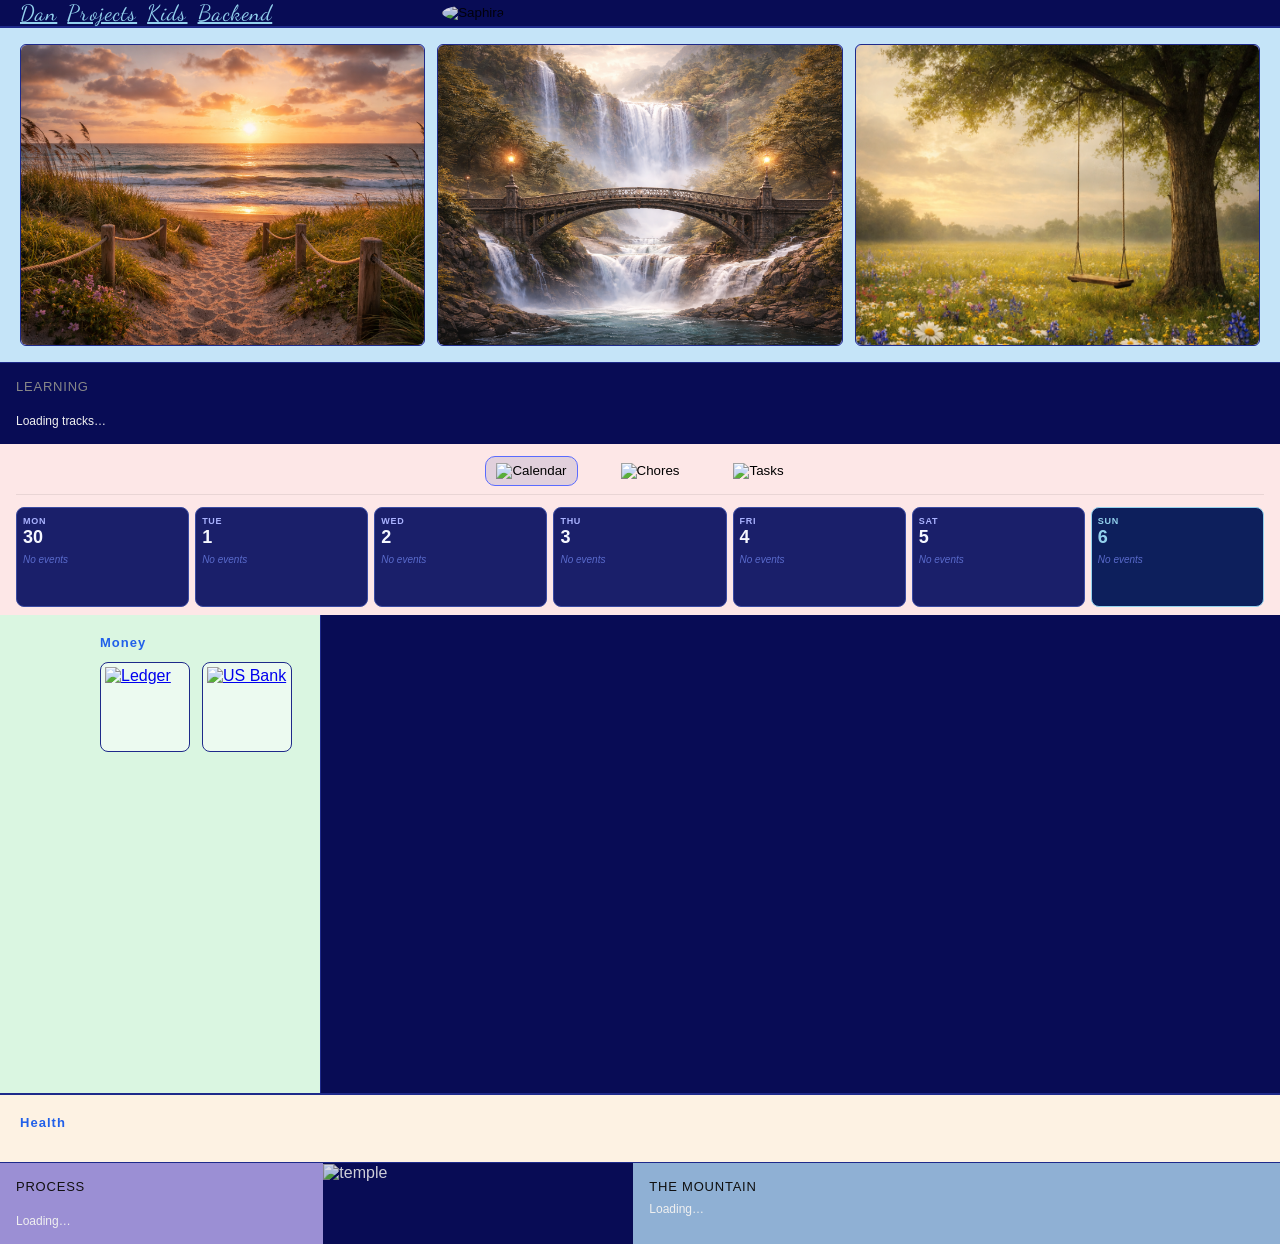
==== index.html @ 905cb547 "commit re" ====
<!DOCTYPE html>
<html lang="en">
<head>
  <link href="https://fonts.googleapis.com/css2?family=Dancing+Script:wght@700&display=swap" rel="stylesheet">
  <meta charset="UTF-8">
  <meta name="viewport" content="width=device-width, initial-scale=1.0">
  <title>Nexus</title>
  <link rel="stylesheet" href="style.css">
</head>
<body>
 
  <!-- ADMIN HEADER -->
<header id="admin-bar">
  <a href="http://localhost:3000" target="_blank">Dan</a>
  <a href="https://suzannaly.github.io/nexus/links" target="_blank">Projects</a>
  <a href="https://drive.google.com/drive/folders/1nSeGFxDPelAtx1T1EyrGwmwtBT3a14Fw" target="_blank">Kids</a>
  <a href="https://docs.google.com/spreadsheets/d/1mJUw-CekG5I74HuPuq3N_YMQ9FyP-ONqS91sDlywecQ/edit" target="_blank">Backend</a>
  <span id="flag-indicator"></span>
  <button id="sap-bar-btn" onclick="openSaphiraChat()">
    <img src="https://raw.githubusercontent.com/suzannaly/nexus/main/images/saphira.png" alt="Saphira">
  <span class="hover-text">Saphira</span>
  </button>
</header>

  <!-- Saphira BRIEFING PANEL -->
  <!-- She speaks first. Before anything else. -->
  <section id="Saphira-panel">
    <!-- renderBriefing() writes here via saphira.js -->
  </section>

   <!-- ANCHOR -->
  <section id="anchor">
    <button class="anchor-btn" data-phase="stop">
      <img src="images/beach.png" alt="STOP">
    </button>
    <button class="anchor-btn" data-phase="bridge">
      <img src="images/bridge.png" alt="BRIDGE">
    </button>
    <button class="anchor-btn" data-phase="start">
      <img src="images/swingcrop.PNG" alt="START">
    </button>
  </section>

  <!-- ANCHOR MODAL -->
  <div id="anchor-modal" class="hidden">
    <div id="anchor-modal-content">
      <button id="anchor-close">✕</button>
      <div id="anchor-body"></div>
    </div>
  </div>
  
<!-- LEARNING TRACKS -->
<section id="learning-section"></section>

 

  <!-- TODAY -->
<section id="today-section"></section>

  <!-- BOTTOM SPLIT -->
  <div id="bottom-split">

    <section id="money-section">
      <h2>Money</h2>
      <div style="display:flex;gap:12px;margin-bottom:12px;">
  <a href="https://docs.google.com/spreadsheets/d/1XFHp-0PM0pm3Ns4mQerjx9RJiYaUFzGFtxHRe_9cByA/edit?gid=1417920226#gid=1417920226" target="_blank" class="money-icon-btn" title="Ledger">
    <img src="https://raw.githubusercontent.com/suzannaly/nexus/main/images/ledger.png" alt="Ledger">
  </a>
  <a href="https://onlinebanking.usbank.com/auth/login/" target="_blank" class="money-icon-btn" title="US Bank">
    <img src="https://raw.githubusercontent.com/suzannaly/nexus/main/images/data.png" alt="US Bank">
  </a>
</div>
      <iframe
        src="https://calendar.google.com/calendar/embed?height=300&wkst=1&ctz=America%2FNew_York&showPrint=0&showTz=0&mode=AGENDA&src=Y2UxOWVkYzM4YTNiODAxMGViZTMxZjMwZmRlMjc4NTZlNGFhYTdjOTAzODE5NTY5Y2U4MzJjNDYwMzExMzAzY0Bncm91cC5jYWxlbmRhci5nb29nbGUuY29t&color=%23d81b60"
        style="border-width:0"
        width="200"
        height="300"
        frameborder="0"
        scrolling="no">
      </iframe>
    </section>

    <section id="sheets-section">
      <iframe
        src="https://docs.google.com/spreadsheets/d/1XFHp-0PM0pm3Ns4mQerjx9RJiYaUFzGFtxHRe_9cByA/edit?gid=1482812311#gid=1482812311&single=true&widget=true&headers=false"
        style="width:100%;height:450px;border:none;border-radius:4px;">
      </iframe>
    </section>

  </div>
  <!-- /bottom-split -->

  <!-- HEALTH -->
  <section id="health-section">
    <h2>Health</h2></section>
    <div class="flex-container">
  <section id="process-section"></section>
  <div id="temple-col">
    <img src="https://raw.githubusercontent.com/suzannaly/nexus/main/images/temple.png" alt="temple">
  </div>
  <section id="fitness-section"></section>
</div>
  
  <script src="app.js"></script>
  <script src="saphira.js"></script>
  <script>
    // Saphira calls Claude via GAS proxy — no API key in this file.
    StartSaphira();
  </script>
  <script src="today.js"></script>
<script>initToday();</script>
 <script src="learning.js"></script>
<script>initLearning();</script> 
<script src="process.js"></script>
<script>initProcess();</script>
<script src="fitness.js"></script>
<script>initFitness();</script>
</body>
</html>
---- style.css ----
html {
  --bg: #080C55;
  --surface: #c5e4f8;
  --surface2: #a9aef3;
  --border: #1e2a8a;
  --text: #f0f0f0;
  --muted: #2160e9;
  --primary: #93D1ED;
  --accent1: #AC59F1;
  --accent2: #29E3C0;
  --alert: #F96363;
  --warning: #F5CE41;
  --hyperlink: #0F0FF5;
  --taskheader: #bd92da;
} 

* { box-sizing: border-box; margin: 0; padding: 0; }

body {
  font-family: sans-serif;
  background: var(--bg);
  color: var(--text);
  min-height: 100vh;
}

/* ── ADMIN HEADER ─────────────────────────────────────────────────────── */
#admin-bar {
  display: flex;
  gap: 10px;
  padding-left: 20px;
  border-bottom: 1px solid var(--border);
  align-items: center;
}

#admin-bar a {
  color: var(--primary);
  font-family: 'Dancing Script', cursive;
  text-decoration: italic;
  font-size: 22px;
  letter-spacing: 0.05em;
}

#admin-bar a:hover { color: var(--accent1); }

/* ═══════════════════════════════════════════════════════════════════════
   Saphira PANEL
   ═══════════════════════════════════════════════════════════════════════ */


#Saphira-panel {
  position: relative;
  background: linear-gradient(180deg,
    rgba(8, 12, 85, 0.0) 0%,
    rgba(6, 9, 60, 0.55) 100%
  );
  border-bottom: 1px solid var(--border);
  overflow: hidden;
}

#Saphira-panel:empty { display: none; }

#Saphira-panel::before {
  content: '';
  position: absolute;
  top: 0; left: 0; right: 0;
  height: 1px;
  background: linear-gradient(90deg,
    transparent,
    rgba(147, 209, 237, 0.5) 30%,
    rgba(172, 89, 241, 0.4) 70%,
    transparent
  );
}
#sap-bar-btn {
  margin-left: 150px;
  background: none;
  border: none;
  padding: 0;
  cursor: pointer;
  display: flex;
  align-items: center;
}

#sap-bar-btn img {
  width: 65px;
  height: 65px;
  border-radius: 50%;
  object-fit: cover;
  object-position: 58% 20%;
  opacity: 0.85;
  transition: opacity 0.2s;
}



#sap-bar-btn {
  position: relative; /* Required to anchor the text */
  display: inline-block;
  overflow: 
}

.hover-text {
  position: absolute;
  top: 50%;
  left: 50%;
  transform: translate(-50%, -50%); /* Centers the text perfectly */
  opacity: 0;                       /* Hidden by default */
  transition: opacity 0.3s ease;    /* Smooth fade in */
  pointer-events: none;             /* Prevents text from blocking clicks */
  color: rgba(119, 15, 223, 0.842);
  font-weight: 2;
  font-family: 'Dancing Script', cursive;
  font-size: 36px;
  font-style: italic;
}

#sap-bar-btn:hover .hover-text {
  opacity: 1;                       /* Shows text on hover */
}

#sap-bar-btn:hover img {
  opacity: 0.5;                     /* Dims image so text is readable */
}

/* Two-column layout: content left, portrait right */
.sap-layout {
  display: grid;
  grid-template-columns: minmax(300px, 1fr) minmax(600px, 600px);
  align-items: stretch;
  min-height: 200px;
}

.sap-inner {
  padding: 20px 24px 24px;
  min-width: 0; /* prevents grid blowout */
}

.sap-portrait-wrap {
  position: relative;
  overflow: hidden;
  flex-shrink: 0;
  z-index: 1;
  height: 600px;        /* fixed — doesn't stretch with text */
  align-self: start;    /* don't stretch to match the grid row height */
}

.sap-portrait {
  width: 100%;
  height: 100%;
  object-fit: cover;
  object-position: 68% 20%;   /* nudge up slightly so face stays in frame */
  display: block;
  filter: saturate(1.05) contrast(1.02) brightness(0.9);
}

/* Fade edges so portrait blends into the panel */
.sap-portrait-fade {
  position: absolute;
  inset: 0;
  background:
    linear-gradient(to right,  var(--surface) 0%, transparent 30%),
    linear-gradient(to bottom, transparent 60%, var(--surface) 100%),
    linear-gradient(to top,    transparent 85%, var(--surface) 100%);
  pointer-events: none;
}

/* ── Panel header ── */
.sap-header {
  display: flex;
  align-items: center;
  justify-content: space-between;
  margin-bottom: 18px;
  padding-bottom: 14px;
  border-bottom: 1px solid rgba(147, 209, 237, 0.1);
}

.sap-header-left {
  display: flex;
  align-items: center;
  gap: 12px;
}

.sap-avatar {
  position: relative;
  width: 120px;
  height: 120px;
  border-radius: 10%;
  overflow: hidden;
  flex-shrink: 0;
  box-shadow:
    0 0 20px rgba(147, 209, 237, 0.25),
    inset 0 0 0 1px rgba(147, 209, 237, 0.35);
}

.sap-avatar img {
  position: absolute;
  inset: 0;
  width: 100%;
  height: 100%;
  object-fit: cover;
  object-position: 58% 20%;
  filter: saturate(1.05) contrast(1.05);
}

.sap-avatar-ring {
  position: absolute;
  inset: 0;
  border-radius: 50%;
  box-shadow: inset 0 0 12px rgba(6, 9, 60, 0.6);
  pointer-events: none;
}

.sap-name {
 font-family: 'Dancing Script', cursive;
  font-size: 64px;
  font-weight: 1000;
  font-style: italic;
  color: #663ff5;
  letter-spacing: 0.01em;
  line-height: 1;
}


.sap-date {
  font-size: 10px;
  color: rgba(133, 160, 247, 0.45);
  letter-spacing: 0.14em;
  text-transform: uppercase;
  margin-top: 8px;
  margin-left: 30px;
  font-family: monospace;
}



.sap-pulse {
  width: 36px; height: 36px;
  border-radius: 50%;
  margin-left: 20px;
  background: #8eaaeb;
  box-shadow: 0 0 24px rgba(195, 167, 241, 0.4);
  animation: sap-breathe 2.6s ease-in-out infinite;
}

@keyframes sap-breathe {
  0%, 100% { opacity: 0.4; transform: scale(0.85); }
  50%       { opacity: 1;   transform: scale(1.1); }
}

.sap-status-label {
  font-size: 18px;
  color: rgba(195, 167, 241, 0.4);
  letter-spacing: 0.2em;
  text-transform: uppercase;
  font-family: monospace;
}

/* ── Status report eyebrow ── */
.sap-status-label-row {
  display: flex;
  align-items: center;
  gap: 8px;
  margin-bottom: 10px;
}

.sap-status-rule {
  display: inline-block;
  width: 22px; height: 1px;
  background: rgba(147, 209, 237, 0.4);
}

.sap-status-eyebrow {
  font-size: 9px;
  letter-spacing: 0.22em;
  text-transform: uppercase;
  color: rgba(147, 209, 237, 0.55);
  font-family: monospace;
}

.sap-status-mode {
  font-size: 9px;
  letter-spacing: 0.22em;
  text-transform: uppercase;
  color: rgba(240, 240, 240, 0.5);
  font-family: monospace;
}

/* ── Top line ── */
.sap-topline {
  font-family: 'Cormorant Garamond', serif;
  font-size: clamp(18px, 2.2vw, 26px);
  font-weight: 400;
  line-height: 1.35;
  color: var(--text);
  margin-bottom: 16px;
}

.sap-topline-quote {
  font-style: italic;
  color: var(--primary);
  font-size: 1.1em;
}

/* ── Mode badge ── */
.sap-mode-badge {
  display: inline-block;
  font-size: 9px;
  letter-spacing: 0.18em;
  text-transform: uppercase;
  padding: 3px 10px;
  border-radius: 2px;
  background: rgba(147, 209, 237, 0.08);
  border: 1px solid rgba(147, 209, 237, 0.25);
  color: var(--primary);
  font-family: monospace;
  margin-bottom: 16px;
}

/* ── Reasoning ── */
.sap-reasoning-toggle {
  display: inline-flex;
  align-items: center;
  gap: 8px;
  background: transparent;
  border: none;
  padding: 4px 0;
  cursor: pointer;
  color: rgba(147, 209, 237, 0.5);
  font-size: 9px;
  letter-spacing: 0.18em;
  text-transform: uppercase;
  font-family: monospace;
  margin-bottom: 14px;
  transition: color 0.2s;
}

.sap-reasoning-toggle:hover { color: var(--primary); }

.sap-reasoning-chev {
  display: inline-block;
  font-size: 13px;
  transition: transform 0.25s ease;
  font-family: serif;
  color: rgba(147, 209, 237, 0.5);
}

.sap-reasoning-chev.open { transform: rotate(90deg); }

.sap-reasoning-body {
  overflow: hidden;
  transition: max-height 0.35s ease, opacity 0.3s ease;
  max-height: 0;
  opacity: 0;
}

.sap-reasoning-body.open {
  max-height: 600px;
  opacity: 1;
}

.sap-reasoning-inner {
  padding: 4px 0 14px 16px;
  border-left: 1px solid rgba(147, 209, 237, 0.15);
  margin-left: 2px;
  margin-bottom: 4px;
}

.sap-reasoning-item {
  display: flex;
  gap: 12px;
  margin-bottom: 8px;
  font-family: 'Cormorant Garamond', serif;
  font-style: italic;
  font-size: 14px;
  line-height: 1.55;
  color: rgba(240, 240, 240, 0.55);
}

.sap-reasoning-idx {
  font-family: monospace;
  font-style: normal;
  font-size: 9px;
  color: rgba(147, 209, 237, 0.35);
  padding-top: 3px;
  flex-shrink: 0;
  letter-spacing: 0.1em;
}

/* ── First task ── */
.sap-first-task {
  border-left: 2px solid var(--primary);
  padding: 14px 16px;
  margin-bottom: 14px;
  background: rgba(147, 209, 237, 0.04);
  border-radius: 0 4px 4px 0;
}

.sap-first-task-eyebrow {
  font-size: 9px;
  letter-spacing: 0.2em;
  text-transform: uppercase;
  color: rgba(147, 209, 237, 0.45);
  font-family: monospace;
  margin-bottom: 7px;
}

.sap-first-task-title {
  font-family: 'Cormorant Garamond', serif;
  font-size: clamp(16px, 1.8vw, 22px);
  font-weight: 500;
  color: var(--primary);
  line-height: 1.3;
  margin-bottom: 8px;
}

.sap-first-task-why {
  font-family: 'Cormorant Garamond', serif;
  font-style: italic;
  font-size: 13px;
  color: rgba(240, 240, 240, 0.5);
  line-height: 1.5;
  margin-bottom: 10px;
}

.sap-first-task-meta {
  display: flex;
  gap: 12px;
  align-items: center;
  flex-wrap: wrap;
}

.sap-first-task-tag {
  font-size: 9px;
  letter-spacing: 0.14em;
  text-transform: uppercase;
  color: rgba(147, 209, 237, 0.4);
  font-family: monospace;
}

/* ── Day plan ── */
.sap-plan {
  font-family: 'Cormorant Garamond', serif;
  font-size: 15px;
  line-height: 1.65;
  color: rgba(240, 240, 240, 0.7);
  margin-bottom: 18px;
  padding-left: 12px;
  border-left: 1px solid rgba(147, 209, 237, 0.12);
}

/* ── Dismiss ── */
.sap-btn-dismiss {
  background: none;
  border: 1px solid rgba(147, 209, 237, 0.2);
  color: rgba(147, 209, 237, 0.5);
  font-size: 9px;
  letter-spacing: 0.18em;
  text-transform: uppercase;
  padding: 6px 16px;
  border-radius: 2px;
  cursor: pointer;
  font-family: monospace;
  transition: all 0.2s;
}

.sap-btn-dismiss:hover {
  border-color: var(--primary);
  color: var(--primary);
}

/* ── Loading ── */
.sap-loading {
  display: flex;
  align-items: center;
  gap: 10px;
  padding: 20px 24px;
}

.sap-loading-dot {
  width: 5px; height: 5px;
  border-radius: 50%;
  background: var(--primary);
  animation: sap-breathe 1.4s ease-in-out infinite;
  flex-shrink: 0;
}

.sap-loading-text {
  font-family: 'Cormorant Garamond', serif;
  font-style: italic;
  font-size: 14px;
  color: rgba(147, 209, 237, 0.45);
}

.sap-error {
  font-size: 12px;
  color: rgba(147, 209, 237, 0.4);
  display: flex;
  align-items: center;
  gap: 12px;
  padding: 16px 24px;
  font-family: monospace;
}

.sap-btn-retry {
  background: none;
  border: 1px solid rgba(147, 209, 237, 0.2);
  color: rgba(147, 209, 237, 0.5);
  font-size: 10px;
  padding: 4px 12px;
  border-radius: 2px;
  cursor: pointer;
  font-family: monospace;
  transition: all 0.2s;
}

.sap-btn-retry:hover { border-color: var(--primary); color: var(--primary); }
.sap-briefing-actions {
  display: flex;
  gap: 8px;
  margin: 10px 0 6px;
}

.sap-btn-briefing-action {
  flex: 1;
  padding: 6px 10px;
  background: rgba(147, 209, 237, 0.08);
  border: 1px solid rgba(147, 209, 237, 0.2);
  border-radius: 4px;
  color: rgba(147, 209, 237, 0.7);
  font-size: 11px;
  letter-spacing: 0.04em;
  cursor: pointer;
  transition: background 0.2s, border-color 0.2s;
}

.sap-btn-briefing-action:hover {
  background: rgba(147, 209, 237, 0.15);
  border-color: rgba(147, 209, 237, 0.4);
}

.sap-btn-briefing-action--new {
  border-color: rgba(147, 209, 237, 0.35);
  color: rgba(147, 209, 237, 0.95);
}

.sap-logged-timestamp {
  font-size: 10px;
  color: rgba(147, 209, 237, 0.35);
  letter-spacing: 0.05em;
  margin-bottom: 6px;
}

/* Collapse portrait on narrow screens */
@media (max-width: 900px) {
  .sap-layout { grid-template-columns: 1fr 450px; }
}

@media (max-width: 600px) {
  .sap-layout { grid-template-columns: 1fr; }
  .sap-portrait-wrap { display: none; }
}

/* ── ANCHOR ───────────────────────────────────────────────────────────── */
#anchor {
  display: flex;
  gap: 12px;
  padding: 16px 20px;
  justify-content: center;
  align-items: stretch;
  background: var(--surface);
  border-bottom: 1px solid var(--border);
}

.anchor-btn {
  flex: 1;
  max-width: auto;
  background: var(--surface2);
  border: 1px solid var(--border);
  padding: 0;
  cursor: pointer;
  border-radius: 6px;
  overflow: hidden;
  transition: border-color 0.15s, box-shadow 0.15s;
  display: flex;
  align-items: center;
  justify-content: center;
}

.anchor-btn img {
  width: 100%;
  height: 300px;
  object-fit: cover;
  object-position: center;
  display: block;
  border-radius: 6px;
}

.anchor-btn:hover {
  border-color: var(--primary);
  box-shadow: 0 0 0 1px var(--primary);
}

.anchor-link {
  display: block;
  padding: 10px 16px;
  margin: 8px 0;
  background: var(--surface2);
  border: 1px solid var(--border);
  border-radius: 4px;
  color: var(--bg);
  text-decoration: none;
  font-size: 13px;
  letter-spacing: 0.05em;
  transition: border-color 0.15s;
}

.anchor-link:hover { border-color: var(--primary); color: var(--accent1); }

/* ── ANCHOR MODAL ─────────────────────────────────────────────────────── */
#anchor-modal {
  position: fixed;
  inset: 0;
  background: rgba(0,0,0,0.75);
  display: flex;
  align-items: center;
  justify-content: center;
  z-index: 100;
}

#anchor-modal.hidden { display: none; }

#anchor-modal-content {
  background: var(--surface);
  border: 1px solid var(--primary);
  border-radius: 6px;
  padding: 28px;
  max-width: 480px;
  width: 90%;
  position: relative;
  color: var(--bg);
}

#anchor-close {
  position: absolute;
  top: 12px; right: 12px;
  background: none;
  border: none;
  color: var(--muted);
  font-size: 16px;
  cursor: pointer;
}

#anchor-close:hover { color: var(--alert); }
#anchor-body h2 { color: var(--bg); margin-bottom: 12px; letter-spacing: 0.08em; }

/* ── TASKS SECTION ────────────────────────────────────────────────────── */
.task-two-col {
  display: grid;
  grid-template-columns: 1fr 1fr;
  gap: 8px;
}

.task-col {
  display: flex;
  flex-direction: column;
  gap: 6px;
}

.task-item {
  display: flex;
  align-items: center;
  gap: 10px;
  padding: 8px 12px;
  background: #1A1F6A;
  border: 1px solid #3A4AA0;
  border-radius: 8px;
  cursor: pointer;
  transition: border-color 0.15s, opacity 0.15s;
}

.task-item:hover { border-color: #93D1ED; }

.task-check-box {
  width: 18px;
  height: 18px;
  border: 1px solid #5A6BFF;
  border-radius: 4px;
  flex-shrink: 0;
  background: #0F144A;
}

.task-item-body { flex: 1; min-width: 0; }

.task-item-title {
  font-size: 13px;
  color: #F5F7FF;
  line-height: 1.3;
  white-space: nowrap;
  overflow: hidden;
  text-overflow: ellipsis;
}

.task-item-priority {
  font-size: 9px;
  letter-spacing: 0.08em;
  text-transform: uppercase;
  padding: 1px 5px;
  border-radius: 2px;
}

.task-add-row {
  display: flex;
  gap: 8px;
  margin-bottom: 10px;
}

.task-new-input {
  flex: 1;
  background: #1A1F6A;
  border: 1px solid #3A4AA0;
  border-radius: 6px;
  color: #F5F7FF;
  font-size: 13px;
  padding: 7px 12px;
  outline: none;
  transition: border-color 0.15s;
}

.task-new-input:focus { border-color: #93D1ED; }

.task-new-btn {
  background: #1A1F6A;
  border: 1px solid #3A4AA0;
  border-radius: 6px;
  color: #93D1ED;
  font-size: 20px;
  width: 36px;
  cursor: pointer;
  transition: border-color 0.15s;
}

.task-new-btn:hover { border-color: #93D1ED; }

#tasks-section {
  padding: 20px;
  border-bottom: 1px solid var(--border);
}

#tasks-section a { text-decoration: none; }

#tasks-section h2 {
  font-size: 13px;
  letter-spacing: 0.08em;
  color: var(--muted);
  margin-bottom: 12px;
  transition: color 0.15s;
}

#tasks-section h2:hover { color: var(--primary); }

#task-preview { display: flex; flex-direction: column; gap: 4px; }

.task-preview-item {
  display: flex;
  align-items: center;
  gap: 10px;
  padding: 8px 12px;
  background: var(--surface);
  border: 1px solid var(--border);
  border-radius: 3px;
  transition: border-color 0.15s;
}

.task-preview-item:hover { border-color: var(--primary); }

.task-preview-num {
  font-size: 10px;
  color: #080C55;;
  font-variant-numeric: tabular-nums;
  min-width: 14px;
}

.task-preview-title { font-size: 13px; color: #080C55; flex: 1; }

.task-preview-cat {
  font-size: 10px;
  letter-spacing: 0.06em;
  padding: 2px 6px;
  border-radius: 2px;
  text-transform: uppercase;
}

.task-preview-empty {
  font-size: 12px;
  color: var(--muted);
  letter-spacing: 0.05em;
  padding: 8px 0;
}

/* ── PRIORITY FLAGS ───────────────────────────────────────────────────── */
.priority-flag {
  font-size: 10px;
  letter-spacing: 0.06em;
  padding: 2px 7px;
  border-radius: 2px;
  text-transform: uppercase;
  font-weight: 600;
  flex-shrink: 0;
}

.priority-high   { background: rgba(249,99,99,0.15);   color: #F96363; border: 1px solid rgba(249,99,99,0.3); }
.priority-medium { background: rgba(245,206,65,0.12);  color: #F5CE41; border: 1px solid rgba(245,206,65,0.3); }
.priority-low    { background: rgba(41,227,192,0.10);  color: #29E3C0; border: 1px solid rgba(41,227,192,0.25); }

/* ── CATEGORY TAGS ────────────────────────────────────────────────────── */
.cat-work   { background: #1a2a38; color: #5a7fa8; }
.cat-school { background: #221a38; color: #7a6fa8; }
.cat-home   { background: #1a2a1a; color: #7a9e6f; }
.cat-health { background: #2a1a1a; color: #a87a6f; }
.cat-errand { background: #2a251a; color: #a8976f; }
.cat-other  { background: #1a2228; color: #6f8fa8; }

/* ── BOTTOM SPLIT ─────────────────────────────────────────────────────── */
#bottom-split {
  display: grid;
  grid-template-columns: 1fr 3fr;
  min-height: 300px;
  border-bottom: 1px solid var(--border);
}

#money-section {
  padding: 20px;
  padding-left: 100px;
  border-right: 1px solid var(--border);
  background: #DAF6E1;
}

#money-section h2 {
  font-size: 13px;
  letter-spacing: 0.08em;
  color: var(--muted);
  margin-bottom: 12px;
}
.money-icon-btn {
  display: flex;
  align-items: center;
  justify-content: center;
  width: 90px;
  height: 90px;
  border-radius: 8px;
  border: 1px solid var(--border);
  background: rgba(255,255,255,0.5);
  transition: border-color 0.15s, box-shadow 0.15s;
}
.money-icon-btn:hover {
  border-color: var(--primary);
  box-shadow: 0 0 0 1px var(--primary);
}
.money-icon-btn img {
  width: 80px;
  height: 80px;
  object-fit: contain;
}

#sheets-section { padding: 12px; overflow: hidden; }

#sheets-section iframe {
  width: 100%;
  height: 450px;
  border: none;
  border-radius: 4px;
}

/* ── HEALTH ───────────────────────────────────────────────────────────── */
#health-section {
  background-color: #FDF2E3;
  padding: 20px;
  border-top: 1px solid var(--border);
}

#health-section h2 {
  font-size: 13px;
  letter-spacing: 0.08em;
  color: var(--muted);
  margin-bottom: 12px;
}
/* ── Learning Tracks ─────────────────────────────────────────── */

#learning-section {
  padding: 1rem 1rem 0.5rem;
}

.lrn-heading {
  font-size: 13px;
  font-weight: 500;
  letter-spacing: 0.06em;
  text-transform: uppercase;
  color: var(--color-text-secondary, #888);
  margin-bottom: 0.75rem;
}

.lrn-grid {
  display: grid;
  grid-template-columns: repeat(auto-fill, minmax(220px, 1fr));
  gap: 10px;
  margin-bottom: 10px;
}

/* Card */
.lrn-card {
  background: var(--color-bg-secondary, #d5e2ec);
  border: 0.5px solid var(--color-border, rgba(255,255,255,0.08));
  border-radius: 10px;
  cursor: pointer;
  position: relative;
  overflow: hidden;
  transition: border-color 0.15s;
}
.lrn-card:hover { border-color: rgba(255,255,255,0.18); }
.lrn-card--open { border-color: #2a5a90; }

.lrn-accent {
  position: absolute;
  top: 0; left: 0;
  width: 3px; height: 100%;
}

.lrn-card-inner {
  padding: 0.9rem 1rem 0.9rem 1.2rem;
}

.lrn-card-header {
  display: flex;
  justify-content: space-between;
  align-items: flex-start;
  gap: 8px;
  margin-bottom: 10px;
}

.lrn-name {
  font-size: 12.5px;
  font-weight: 500;
  color: var(--color-text-primary, #440ae4);
  line-height: 1.3;
}

.lrn-sub {
  font-size: 10px;
  color: var(--color-text-tertiary, #11abb1);
  margin-top: 2px;
}

.lrn-chip {
  font-size: 9.5px;
  padding: 3px 7px;
  border-radius: 20px;
  white-space: nowrap;
  flex-shrink: 0;
}

/* Progress bar */
.lrn-bar-wrap {
  height: 2px;
  background: rgba(255,255,255,0.08);
  border-radius: 2px;
  overflow: hidden;
  margin-bottom: 6px;
}
.lrn-bar-fill {
  height: 100%;
  border-radius: 2px;
  transition: width 0.3s ease;
}
.lrn-bar-label {
  font-size: 10px;
  color: var(--color-text-tertiary, #11abb1);
  margin-bottom: 9px;
}

/* Week target */
.lrn-week {
  font-size: 11px;
  color: var(--color-text-secondary, #0a0000);
  line-height: 1.5;
  padding: 7px 9px;
  background: rgba(255,255,255,0.04);
  border-radius: 6px;
  border-left: 2px solid rgba(255,255,255,0.1);
  margin-bottom: 12px;
}
.lrn-week-label {
  font-size: 9px;
  text-transform: uppercase;
  letter-spacing: 0.08em;
  color: var(--color-text-tertiary, #0a0000);
  margin-bottom: 4px;
}

/* Launch button */
.lrn-launch-btn {
  width: 100%;
  padding: 7px;
  border-radius: 7px;
  border: 0.5px solid #2a5a90;
  background: #0d2a45;
  color: #7ab3f5;
  font-size: 11.5px;
  font-weight: 500;
  cursor: pointer;
  transition: background 0.15s;
}
.lrn-launch-btn:hover { background: #173f66; }

/* Detail panel */
.lrn-detail {
  background: var(--color-bg-secondary, #c6c8cc);
  border: 0.5px solid #2a5a90;
  border-radius: 10px;
  padding: 1.1rem 1.25rem;
  margin-top: 2px;
  margin-bottom: 10px;
}

.lrn-detail-title {
  font-size: 10px;
  text-transform: uppercase;
  letter-spacing: 0.08em;
  color: var(--color-text-tertiary, #555);
  margin-bottom: 10px;
}

.lrn-syllabus {
  display: flex;
  flex-wrap: wrap;
  gap: 6px;
  margin-bottom: 14px;
}

/* Session items */
.lrn-sessions {
  display: flex;
  flex-direction: column;
  gap: 6px;
  margin-bottom: 12px;
}

.lrn-session-item {
  display: flex;
  align-items: center;
  gap: 10px;
  padding: 8px 10px;
  background: rgba(255,255,255,0.04);
  border-radius: 7px;
  border: 0.5px solid rgba(255,255,255,0.06);
  transition: background 0.12s;
}
.lrn-session-item:hover { background: rgba(255,255,255,0.08); }

.lrn-session-dot {
  width: 8px;
  height: 8px;
  border-radius: 50%;
  flex-shrink: 0;
}

/* Open all button */
.lrn-open-all {
  width: 100%;
  padding: 8px;
  border-radius: 7px;
  border: 0.5px solid #1D9E75;
  background: #0a2a1a;
  color: #6fcf97;
  font-size: 12px;
  font-weight: 500;
  cursor: pointer;
  transition: background 0.15s;
}
.lrn-open-all:hover { background: #122a1e; }

/* ── Self-Care Process ───────────────────────────────────────────── */

#process-section {
  background-color: #9b8fd4;
  padding: 1rem 1rem 0.5rem;
}

.prc-heading {
  font-size: 13px;
  font-weight: 500;
  letter-spacing: 0.06em;
  text-transform: uppercase;
  color: var(--color-text-secondary, #111010);
  margin-bottom: 0.75rem;
}

/* Progress bar */
.prc-progress-wrap {
  display: flex;
  align-items: center;
  gap: 10px;
  margin-bottom: 10px;
}
.prc-progress-bar {
  flex: 1;
  height: 6px;
  background: rgba(255,255,255,0.08);
  border-radius: 3px;
  overflow: hidden;
}
.prc-progress-fill {
  height: 100%;
  background: #55dd17;
  border-radius: 2px;
  transition: width 0.3s ease;
}
.prc-progress-label {
  font-size: 10px;
  color: var(--color-text-tertiary, #666);
  white-space: nowrap;
}

/* Step pills */
.prc-pills {
  display: flex;
  flex-wrap: wrap;
  gap: 6px;
  margin-bottom: 12px;
}
.prc-pill {
  font-size: 11px;
  padding: 3px 10px;
  border-radius: 20px;
  border: 2px solid;
  white-space: nowrap;
}

/* Current card */
.prc-card {
  background: var(--color-bg-secondary, hsl(264, 47%, 79%));
  border: 0.5px solid rgba(255,255,255,0.08);
  border-radius: 10px;
  position: relative;
  overflow: hidden;
  margin-bottom: 10px;
}
.prc-card--complete {
  border-color: #1a6035;
}

.prc-accent {
  position: absolute;
  top: 0; left: 0;
  width: 3px; height: 100%;
}

.prc-card-inner {
  padding: 1rem 1rem 1rem 1.2rem;
}
.prc-card-image {
  width: 120px;
  height: 120px;
  object-fit: cover;
  object-position: bottom;
  border-radius: 8px;
  opacity: 0.75;
  grid-row: 1 / -1;
  align-self: center;
}
.prc-card-text { min-width: 0; }

.prc-phase-label {
  font-size: 10px;
  text-transform: uppercase;
  letter-spacing: 0.08em;
  margin-bottom: 4px;
  font-weight: 500;
}

.prc-step-number {
  font-size: 10px;
  color: var(--color-text-tertiary, #252323);
  margin-bottom: 8px;
}

.prc-item {
  font-size: 14px;
  font-weight: 500;
  color: var(--color-text-primary, #201f1f);
  line-height: 1.4;
  margin-bottom: 8px;
}

.prc-notes {
  font-size: 11px;
  color: var(--color-text-secondary, #2e2d2d);
  line-height: 1.5;
  padding: 6px 9px;
  background: rgba(255,255,255,0.04);
  border-radius: 6px;
  border-left: 2px solid rgba(255,255,255,0.1);
  margin-bottom: 12px;
}

.prc-optional {
  font-size: 10px;
  color: #f2c94c;
  margin-bottom: 10px;
}

/* Action buttons */
.prc-actions {
  display: flex;
  gap: 8px;
}

.prc-done-btn {
  flex: 1;
  padding: 8px;
  border-radius: 7px;
  border: 8px solid;
  background: transparent;
  font-size: 12px;
  font-weight: 500;
  cursor: pointer;
  transition: background 0.15s;
}
.prc-done-btn:hover {
  background: rgba(255,255,255,0.06);
}

.prc-skip-btn {
  padding: 8px 14px;
  border-radius: 7px;
  border: 0.5px solid rgba(255,255,255,0.1);
  background: transparent;
  color: var(--color-text-tertiary, #666);
  font-size: 12px;
  cursor: pointer;
  transition: background 0.15s;
}
.prc-skip-btn:hover {
  background: rgba(255,255,255,0.04);
}

/* Complete state */
.prc-complete-msg {
  font-size: 13px;
  color: #6fcf97;
  margin-bottom: 12px;
}

.prc-reset-btn {
  padding: 6px 14px;
  border-radius: 7px;
  border: 0.5px solid #1a6035;
  background: #0e3d20;
  color: #6fcf97;
  font-size: 11px;
  cursor: pointer;
}
.prc-reset-btn:hover {
  background: #122a1e;
}
/* ── Fitness / The Mountain ──────────────────────────────────────── */

#fitness-section {
  background-color: #8fb0d4;;
  padding: 1rem 1rem 0.5rem;
}

.fit-header {
  display: flex;
  align-items: center;
  justify-content: space-between;
  margin-bottom: 0.75rem;
}

.fit-heading {
  font-size: 13px;
  font-weight: 500;
  letter-spacing: 0.06em;
  text-transform: uppercase;
  color: var(--color-text-secondary, #0f0f0f);
  margin: 0;
}

/* Mode toggle */
.fit-mode-toggle {
  font-size: 11px;
  padding: 4px 10px;
  border-radius: 20px;
  border: 0.5px solid;
  cursor: pointer;
  transition: all 0.15s;
}
.fit-mode-full {
  background: #1a2a0a;
  color: #a3d977;
  border-color: #3a5a1a;
}
.fit-mode-rest {
  background: #1a1a3a;
  color: #9a9aff;
  border-color: #3a3a6a;
}

/* Progress bar */
.fit-progress-wrap {
  display: flex;
  align-items: center;
  gap: 10px;
  margin-bottom: 10px;
}
.fit-progress-bar {
  flex: 1;
  height: 6px;
  background: rgba(255,255,255,0.08);
  border-radius: 3px;
  overflow: hidden;
}
.fit-progress-fill {
  height: 100%;
  border-radius: 2px;
  transition: width 0.3s ease;
 }
.fit-progress-label {
  font-size: 10px;
  color: var(--color-text-tertiary, #666);
  white-space: nowrap;
}

/* Section pills */
.fit-pills {
  display: flex;
  flex-wrap: wrap;
  gap: 6px;
  margin-bottom: 12px;
}
.fit-pill {
  font-size: 16px;
  padding: 3px 8px;
  border-radius: 20px;
  border: 2px solid;
  white-space: nowrap;
  text-align: center;
}

/* Current card */
.fit-card {
  background: var(--color-bg-secondary, #9f89d3);
  border: 0.5px solid rgba(255,255,255,0.08);
  border-radius: 10px;
  position: relative;
  overflow: hidden;
  margin-bottom: 10px;
}
.fit-card--complete {
  border-color: #1a6035;
}

.fit-accent {
  position: absolute;
  top: 0; left: 0;
  width: 3px; height: 100%;
}

.fit-card-inner {
  padding: 1rem 1rem 1rem 1.2rem;
}

.fit-section-label {
  font-size: 10px;
  text-transform: uppercase;
  letter-spacing: 0.08em;
  margin-bottom: 6px;
  font-weight: 500;
}

.fit-item {
  font-size: 14px;
  font-weight: 500;
  color: var(--color-text-primary, #272525);
  line-height: 1.4;
  margin-bottom: 6px;
}

.fit-goal {
  font-size: 11px;
  color: var(--color-text-tertiary, #666);
  margin-bottom: 12px;
}

.fit-optional {
  font-size: 10px;
  color: #f2c94c;
  margin-bottom: 10px;
}

/* Action buttons */
.fit-actions {
  display: flex;
  gap: 8px;
}

.fit-done-btn {
  flex: 1;
  padding: 8px;
  border-radius: 7px;
  border: 0.5px solid;
  background: transparent;
  font-size: 12px;
  font-weight: 500;
  cursor: pointer;
  transition: background 0.15s;
}
.fit-done-btn:hover {
  background: rgba(255,255,255,0.06);
}

.fit-skip-btn {
  padding: 8px 14px;
  border-radius: 7px;
  border: 0.5px solid rgba(255,255,255,0.1);
  background: transparent;
  color: var(--color-text-tertiary, #666);
  font-size: 12px;
  cursor: pointer;
  transition: background 0.15s;
}
.fit-skip-btn:hover {
  background: rgba(255,255,255,0.04);
}

/* Complete state */
.fit-complete-msg {
  font-size: 13px;
  color: #6fcf97;
  margin-bottom: 12px;
}

.fit-reset-btn {
  padding: 6px 14px;
  border-radius: 7px;
  border: 0.5px solid #1a6035;
  background: #0e3d20;
  color: #6fcf97;
  font-size: 11px;
  cursor: pointer;
}
.fit-reset-btn:hover {
  background: #122a1e;
}
#today-section {
  padding: 0.75rem 1rem 0.5rem;
  background: #FDE7E7;
  color: #F5F7FF;
  align-items: center;
}

.today-tabs {
  display: flex;
  align-items: center;
  justify-content: center;
  gap: 32px;
  margin-bottom: 12px;
  border-bottom: 0.5px solid rgba(0,0,0,0.08);
  padding-bottom: 8px;
}

.today-tab {
  padding: 6px 10px;
  border-radius: 10px;
  border: 0.5px solid transparent;
  background: transparent;
  cursor: pointer;
  transition: all 0.15s;
 
}

.today-tab img {
  width: 80px;
  height: 80px;
  object-fit: contain;
  opacity: 1;
  transition: opacity 0.15s;
}

.today-tab:hover img { opacity: 0.9; }

.today-tab--active {
  background: rgba(30, 42, 138, 0.12);
  border-color: #5A6BFF;
}

.today-tab--active img { opacity: 1; }

/* ── Calendar ────────────────────────────────────────────────────── */

.cal-grid {
  display: grid;
  grid-template-columns: repeat(7, 1fr);
  gap: 6px;
}

.cal-day {
  background: #1A1F6A;
  border: 1px solid #3A4AA0;
  border-radius: 8px;
  padding: 8px 6px;
  min-height: 100px;
}

.cal-day--today {
  border-color: #93D1ED;
  background: #0d1f5c;
}

.cal-day-header {
  margin-bottom: 8px;
}

.cal-day-name {
  font-size: 9px;
  font-weight: 600;
  letter-spacing: 0.08em;
  color: #AAB3FF;
  margin-bottom: 2px;
}

.cal-day--today .cal-day-name {
  color: #93D1ED;
}

.cal-day-num {
  font-size: 18px;
  font-weight: 600;
  color: #F5F7FF;
  line-height: 1;
}

.cal-day--today .cal-day-num {
  color: #93D1ED;
}

.cal-no-events {
  font-size: 10px;
  color: #5A6BCC;
  font-style: italic;
}

.cal-event {
  background: #1E2A8A;
  border: 1px solid #5A6BFF;
  border-radius: 4px;
  padding: 4px 6px;
  margin-bottom: 4px;
}

.cal-event-time {
  font-size: 9px;
  color: #93D1ED;
  margin-bottom: 2px;
}

.cal-event-title {
  font-size: 10px;
  color: #F5F7FF;
  line-height: 1.3;
}

.cal-event-who {
  font-size: 9px;
  color: #AAB3FF;
  margin-top: 2px;
}

/* ── Chores three-column layout ──────────────────────────────────── */

.chores-container {
  display: grid;
  grid-template-columns: repeat(3, 1fr);
  gap: 10px;
}

.chores-col {
  display: flex;
  flex-direction: column;
  gap: 6px;
}

/* ── Chore Group ─────────────────────────────────────────────────── */

.chore-group {
  background: #151A5A;
  border: 1px solid #3A4AA0;
  border-radius: 10px;
  overflow: hidden;
}

/* Group header — bigger tap target, image on left */
.chore-group-header {
  display: flex;
  align-items: center;
  gap: 10px;
  padding: 12px 12px;
  cursor: pointer;
  user-select: none;
  transition: background 0.12s;
  min-height: 56px;
}
.chore-group-header:hover {
  background: rgba(255,255,255,0.05);
}

.chore-group-img {
  width: 56px;
  height: 56px;
  object-fit: cover;
  border-radius: 6px;
  flex-shrink: 0;
  opacity: 0.85;
}

.chore-group-left {
  display: flex;
  align-items: center;
  gap: 8px;
  flex: 1;
}

.chore-chevron {
  font-size: 18px;
  color: #AAB3FF;
  width: 16px;
  flex-shrink: 0;
}

.chore-chevron--sm {
  font-size: 18px;
}

.chore-group-title {
  font-size: 28px;
  font-weight: 500;
  color: #F5F7FF;
}

.chore-group-count {
  font-size: 18px;
  color: #AAB3FF;
  flex-shrink: 0;
}

.chore-all-done {
  font-size: 13px;
  color: #6fcf97;
}

.chore-all-done-msg {
  font-size: 12px;
  color: #6fcf97;
  padding: 6px 0 4px;
}

/* ── Zone ────────────────────────────────────────────────────────── */

.chore-zone {
  border-top: 0.5px solid rgba(255,255,255,0.06);
  padding: 0 10px;
}

/* Zone header — bigger tap target, image on left */
.chore-zone-header {
  display: flex;
  align-items: center;
  gap: 8px;
  padding: 10px 0;
  cursor: pointer;
  user-select: none;
  min-height: 48px;
}

.chore-zone-img {
  width: 40px;
  height: 40px;
  object-fit: cover;
  border-radius: 5px;
  flex-shrink: 0;
  opacity: 0.8;
}

.chore-zone-label-text {
  font-size: 20px;
  color: #C9D1FF;
  flex: 1;
}

.chore-zone-count {
  font-size: 14px;
  color: #AAB3FF;
  flex-shrink: 0;
}

/* ── Checklist ───────────────────────────────────────────────────── */

.chore-checklist {
  padding-bottom: 8px;
}

.chore-check-item {
  display: flex;
  align-items: center;
  gap: 10px;
  padding: 7px 0;
  cursor: pointer;
  border-bottom: 0.5px solid rgba(255,255,255,0.04);
  transition: opacity 0.15s;
  min-height: 36px;
}
.chore-check-item:last-child { border-bottom: none; }
.chore-check-item--done { opacity: 0.45; }

.chore-check-box {
  width: 30px;
  height: 30px;
  border: 1px solid #5A6BFF;
  border-radius: 5px;
  display: flex;
  align-items: center;
  justify-content: center;
  font-size: 18px;
  color: #6fcf97;
  flex-shrink: 0;
  background: #0F144A;
}
.chore-check-item--done .chore-check-box {
  background: #0e3d20;
  border-color: #2ECC71;
}

.chore-check-label {
  font-size: 18px;
  color: #F5F7FF;
  line-height: 1.3;
}

/* ── Wheel specifics ─────────────────────────────────────────────── */

.chore-month-bar {
  height: 3px;
  background: rgba(255,255,255,0.08);
  border-radius: 2px;
  overflow: hidden;
  margin: 4px 0 10px;
}
.chore-month-fill {
  height: 100%;
  background: #7F77DD;
  border-radius: 2px;
  transition: width 0.3s ease;
}

.chore-wheel-target {
  font-size: 10px;
  color: #AAB3FF;
  margin-bottom: 6px;
}

.chore-wheel-item {
  display: flex;
  align-items: center;
  justify-content: space-between;
  padding: 7px 0;
  border-bottom: 0.5px solid rgba(255,255,255,0.04);
  min-height: 36px;
}
.chore-wheel-item:last-child {
  border-bottom: none;
  margin-bottom: 8px;
}

.chore-wheel-actions {
  display: flex;
  gap: 6px;
  flex-shrink: 0;
}

.chore-wheel-done {
  padding: 5px 12px;
  border-radius: 6px;
  border: 1px solid #2ECC71;
  background: #0e3d20;
  color: #6fcf97;
  font-size: 12px;
  cursor: pointer;
}
.chore-wheel-done:hover { background: #122a1e; }

.chore-wheel-skip {
  padding: 5px 10px;
  border-radius: 6px;
  border: 1px solid #3A4AA0;
  background: #1A1F6A;
  color: #AAB3FF;
  font-size: 12px;
  cursor: pointer;
}
.chore-wheel-skip:hover { background: #1E2580; }

/* ── Tasks tab ───────────────────────────────────────────────────── */

#task-preview {
  display: flex;
  flex-direction: column;
  gap: 6px;
}
.flex-container {
  display: grid;
 grid-template-columns: 1fr 310px 2fr;
  border-top: 1px solid var(--border);
}



.fit-notes-field {
  width: 100%;
  background: rgba(255,255,255,0.06);
  border: 0.5px solid rgba(255,255,255,0.12);
  border-radius: 6px;
  color: #f0f0f0;
  font-size: 12px;
  padding: 7px 10px;
  resize: none;
  min-height: 48px;
  margin-bottom: 10px;
  font-family: sans-serif;
}
.fit-notes-field:focus {
  outline: none;
  border-color: rgba(255,255,255,0.25);
}

#temple-col img {
  width: auto;
  height: 470px;
  opacity: 0.85;
  object-align: center;
  vertical-align: middle;
}
/* ── Saphira chat ───────────────────────────────────────────────────── */
.sap-chat-messages {
  min-height: 200px;
  max-height: 400px;
  overflow-y: scroll;
  display: flex;
  flex-direction: column;
  gap: 8px;
  margin-bottom: 12px;
  padding-right: 4px;
}

.sap-chat-empty {
  font-family: 'Cormorant Garamond', serif;
  font-style: italic;
  font-size: 14px;
  color: rgba(147, 209, 237, 0.45);
}

.sap-chat-msg { display: flex; }
.sap-chat-msg--user { justify-content: flex-end; }
.sap-chat-msg--assistant { justify-content: flex-start; }

.sap-chat-bubble {
  font-family: 'Cormorant Garamond', serif;
  font-size: 15px;
  line-height: 1.55;
  padding: 8px 14px;
  border-radius: 12px;
  max-width: 85%;
}

.sap-chat-msg--user .sap-chat-bubble {
  background: rgba(147, 209, 237, 0.12);
  border: 1px solid rgba(147, 209, 237, 0.25);
  color: var(--text);
}

.sap-chat-msg--assistant .sap-chat-bubble {
  background: rgba(172, 89, 241, 0.08);
  border: 1px solid rgba(172, 89, 241, 0.2);
  color: var(--text);
}

.sap-chat-typing { color: rgba(147, 209, 237, 0.5); }

.sap-chat-input-row {
  display: flex;
  gap: 8px;
}

.sap-chat-input {
  flex: 1;
  background: rgba(147, 209, 237, 0.06);
  border: 1px solid rgba(147, 209, 237, 0.2);
  border-radius: 6px;
  color: var(--text);
  font-family: 'Cormorant Garamond', serif;
  font-size: 14px;
  padding: 8px 12px;
  outline: none;
  transition: border-color 0.2s;
}

.sap-chat-input:focus { border-color: var(--primary); }

.sap-chat-send {
  background: rgba(147, 209, 237, 0.1);
  border: 1px solid rgba(147, 209, 237, 0.25);
  color: var(--primary);
  border-radius: 6px;
  padding: 8px 16px;
  cursor: pointer;
  font-size: 32px;
  transition: all 0.2s;
}

.sap-chat-send:hover {
  background: rgba(147, 209, 237, 0.2);
  border-color: var(--primary);
}
/* Generate Briefing button — shown at bottom of context-gathering chat */
.sap-btn-run-briefing {
  display: block;
  width: 100%;
  margin-top: 14px;
  padding: 11px 18px;
  background: rgba(100, 60, 180, 0.18);
  border: 1px solid rgba(140, 100, 220, 0.45);
  border-radius: 8px;
  color: rgba(200, 180, 255, 0.75);
  font-size: 12px;
  font-family: inherit;
  letter-spacing: 0.08em;
  cursor: pointer;
  transition: background 0.2s ease, border-color 0.2s ease, color 0.2s ease;
  text-align: center;
}
 
.sap-btn-run-briefing:hover {
  background: rgba(120, 70, 200, 0.3);
  border-color: rgba(160, 120, 240, 0.7);
  color: rgba(220, 205, 255, 0.95);
}
 
/* Pulsing "ready" state — added by JS when Saphira signals she's done */
.sap-btn-run-briefing--ready {
  background: rgba(120, 70, 200, 0.28);
  border-color: rgba(160, 120, 240, 0.8);
  color: rgba(230, 215, 255, 1);
  animation: sap-briefing-pulse 2s ease-in-out infinite;
}
 
@keyframes sap-briefing-pulse {
  0%, 100% { box-shadow: 0 0 0 0 rgba(140, 100, 220, 0.0); }
  50%       { box-shadow: 0 0 0 6px rgba(140, 100, 220, 0.18); }
}
 
/* Avatar hover tooltip hint — "Re-establish context" */
.sap-avatar[title] {
  position: relative;
}
 
.sap-avatar[title]:hover::after {
  content: attr(title);
  position: absolute;
  bottom: -26px;
  left: 50%;
  transform: translateX(-50%);
  background: rgba(30, 15, 60, 0.9);
  color: rgba(180, 160, 220, 0.9);
  font-size: 9px;
  letter-spacing: 0.06em;
  white-space: nowrap;
  padding: 3px 7px;
  border-radius: 4px;
  pointer-events: none;
  z-index: 10;
}
.sap-context-img {
  display: block;
  width: 200px;
  margin: 0 auto 8px;
  border-radius: 8px;
  opacity: 0.92;
}

.prc-card-img {
  margin-top: 12px;
  text-align: center;
}
.prc-card-img img {
  max-width: 100%;
  max-height: 180px;
  border-radius: 8px;
  object-fit: contain;
}
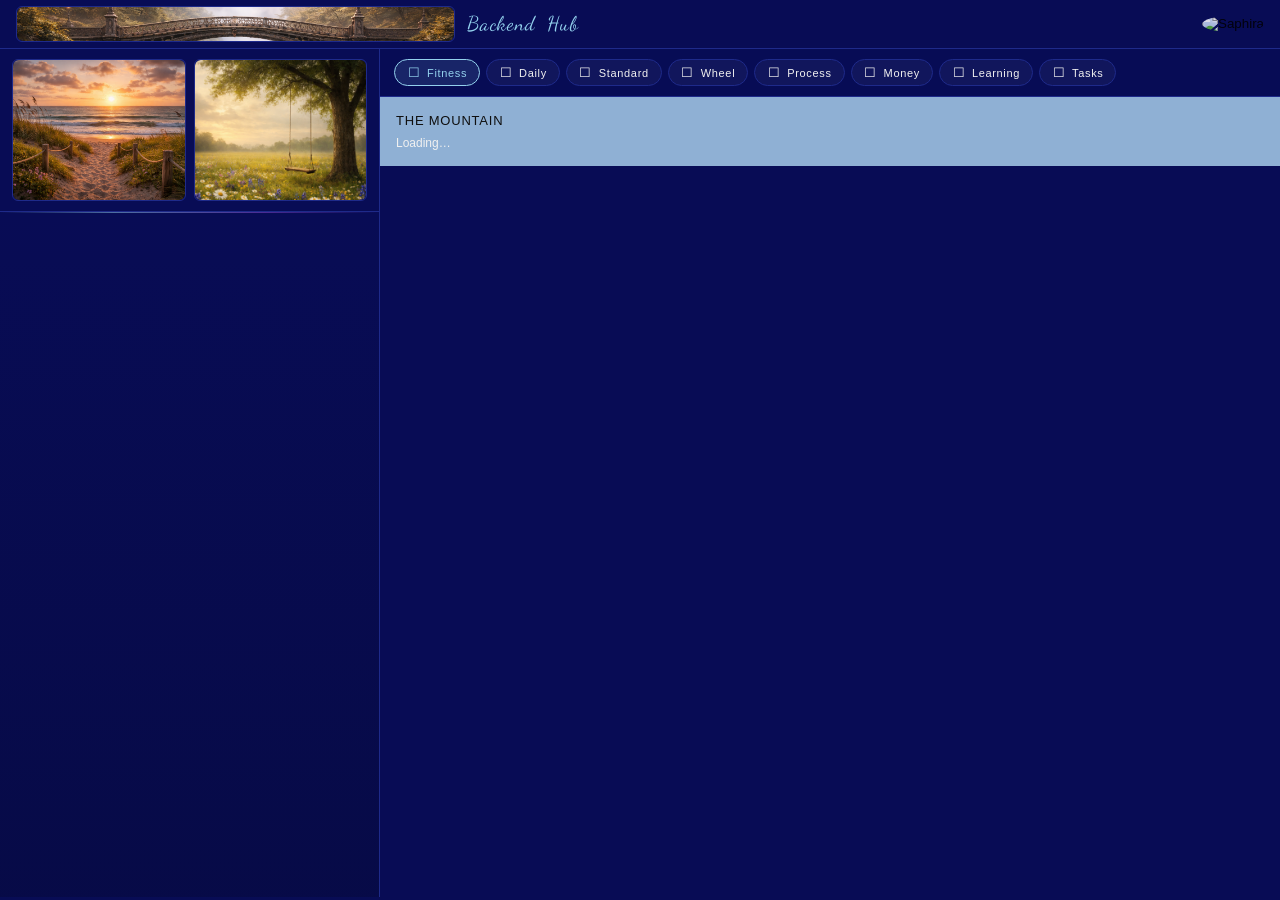
==== commit 37b06550: "commit overhaul" ====
--- a/index.html
+++ b/index.html
@@ -6,114 +6,437 @@
   <meta name="viewport" content="width=device-width, initial-scale=1.0">
   <title>Nexus</title>
   <link rel="stylesheet" href="style.css">
+  <style>
+    /* ── NEW LAYOUT OVERRIDES ─────────────────────────────────────────── */
+
+    /* Admin bar — slim, Bridge small */
+    #admin-bar {
+      display: flex;
+      gap: 12px;
+      padding: 6px 16px;
+      border-bottom: 1px solid var(--border);
+      align-items: center;
+      background: var(--bg);
+    }
+
+    #bridge-btn {
+      background: none;
+      border: 1px solid var(--border);
+      border-radius: 6px;
+      padding: 0;
+      cursor: pointer;
+      overflow: hidden;
+      width: 48px;
+      height: 36px;
+      flex-shrink: 0;
+      transition: border-color 0.15s;
+    }
+    #bridge-btn img {
+      width: 100%;
+      height: 100%;
+      object-fit: cover;
+      display: block;
+    }
+    #bridge-btn:hover { border-color: var(--primary); }
+
+    #admin-bar a {
+      color: var(--primary);
+      font-family: 'Dancing Script', cursive;
+      font-size: 20px;
+      text-decoration: none;
+      letter-spacing: 0.05em;
+    }
+    #admin-bar a:hover { color: var(--accent1); }
+
+    #admin-bar .spacer { flex: 1; }
+
+    /* ── MAIN TWO-COLUMN LAYOUT ───────────────────────────────────────── */
+    #main-layout {
+      display: grid;
+      grid-template-columns: 380px 1fr;
+      min-height: calc(100vh - 52px);
+    }
+
+    /* ── LEFT COLUMN ─────────────────────────────────────────────────── */
+    #left-col {
+      border-right: 1px solid var(--border);
+      display: flex;
+      flex-direction: column;
+      overflow-y: auto;
+      background: var(--bg);
+    }
+
+    /* Anchors — Stop and Start only, images only */
+    #anchor {
+      display: grid;
+      grid-template-columns: 1fr 1fr;
+      gap: 8px;
+      padding: 10px 12px;
+      background: var(--bg);
+      border-bottom: 1px solid var(--border);
+    }
+
+    .anchor-btn {
+      background: none;
+      border: 1px solid var(--border);
+      border-radius: 6px;
+      padding: 0;
+      cursor: pointer;
+      overflow: hidden;
+      transition: border-color 0.15s;
+    }
+    .anchor-btn img {
+      width: 100%;
+      height: 140px;
+      object-fit: cover;
+      display: block;
+    }
+    .anchor-btn:hover { border-color: var(--primary); }
+
+    /* Saphira panel fills remaining left col */
+    #Saphira-panel {
+      flex: 1;
+      border-bottom: none;
+    }
+
+    /* ── RIGHT COLUMN ─────────────────────────────────────────────────── */
+    #right-col {
+      display: flex;
+      flex-direction: column;
+      background: var(--bg);
+      overflow-y: auto;
+    }
+
+    /* ── CHECKLIST STRIP ─────────────────────────────────────────────── */
+    #checklist-strip {
+      display: flex;
+      gap: 6px;
+      padding: 10px 14px;
+      border-bottom: 1px solid var(--border);
+      flex-wrap: wrap;
+      background: rgba(8, 12, 85, 0.6);
+      position: sticky;
+      top: 0;
+      z-index: 10;
+    }
+
+    .check-pill {
+      display: flex;
+      align-items: center;
+      gap: 6px;
+      padding: 5px 12px;
+      border-radius: 20px;
+      border: 1px solid var(--border);
+      background: rgba(255,255,255,0.04);
+      color: var(--text);
+      font-size: 11px;
+      letter-spacing: 0.06em;
+      cursor: pointer;
+      transition: all 0.15s;
+      user-select: none;
+    }
+
+    .check-pill:hover {
+      border-color: var(--primary);
+      color: var(--primary);
+    }
+
+    .check-pill.active {
+      border-color: var(--primary);
+      background: rgba(147, 209, 237, 0.12);
+      color: var(--primary);
+    }
+
+    .check-pill.done {
+      border-color: #2ECC71;
+      background: rgba(46, 204, 113, 0.08);
+      color: #6fcf97;
+      opacity: 0.75;
+    }
+
+    .check-pill.done .pill-check { color: #6fcf97; }
+
+    .pill-check {
+      font-size: 13px;
+      width: 14px;
+      text-align: center;
+      flex-shrink: 0;
+    }
+
+    /* ── ACTIVE PANEL ─────────────────────────────────────────────────── */
+    #active-panel {
+      flex: 1;
+      overflow-y: auto;
+    }
+
+    #active-panel > section {
+      display: none;
+    }
+
+    #active-panel > section.panel-active {
+      display: block;
+    }
+
+    /* Money panel */
+    #money-panel {
+      padding: 20px;
+      background: #DAF6E1;
+    }
+
+    #money-panel h2 {
+      font-size: 13px;
+      letter-spacing: 0.08em;
+      color: var(--muted);
+      margin-bottom: 12px;
+      text-transform: uppercase;
+    }
+
+    .money-links {
+      display: flex;
+      gap: 12px;
+      margin-bottom: 16px;
+    }
+
+    #money-panel iframe {
+      width: 100%;
+      height: 420px;
+      border: none;
+      border-radius: 4px;
+    }
+
+    /* Learning panel — reuses existing learning-section styles */
+    #learning-panel {
+      padding: 0;
+    }
+
+    /* Remove old layout sections */
+    #bottom-split,
+    #health-section,
+    #today-section,
+    #sheets-section,
+    .flex-container,
+    #temple-col {
+      display: none !important;
+    }
+  </style>
 </head>
 <body>
- 
-  <!-- ADMIN HEADER -->
-<header id="admin-bar">
-  <a href="http://localhost:3000" target="_blank">Dan</a>
-  <a href="https://suzannaly.github.io/nexus/links" target="_blank">Projects</a>
-  <a href="https://drive.google.com/drive/folders/1nSeGFxDPelAtx1T1EyrGwmwtBT3a14Fw" target="_blank">Kids</a>
-  <a href="https://docs.google.com/spreadsheets/d/1mJUw-CekG5I74HuPuq3N_YMQ9FyP-ONqS91sDlywecQ/edit" target="_blank">Backend</a>
-  <span id="flag-indicator"></span>
-  <button id="sap-bar-btn" onclick="openSaphiraChat()">
-    <img src="https://raw.githubusercontent.com/suzannaly/nexus/main/images/saphira.png" alt="Saphira">
-  <span class="hover-text">Saphira</span>
-  </button>
-</header>
-
-  <!-- Saphira BRIEFING PANEL -->
-  <!-- She speaks first. Before anything else. -->
-  <section id="Saphira-panel">
-    <!-- renderBriefing() writes here via saphira.js -->
-  </section>
-
-   <!-- ANCHOR -->
-  <section id="anchor">
-    <button class="anchor-btn" data-phase="stop">
-      <img src="images/beach.png" alt="STOP">
+
+  <!-- ── ADMIN BAR ───────────────────────────────────────────────────── -->
+  <header id="admin-bar">
+    <button id="bridge-btn" class="anchor-btn" data-phase="bridge">
+      <img src="images/bridge.png" alt="Bridge">
     </button>
-    <button class="anchor-btn" data-phase="bridge">
-      <img src="images/bridge.png" alt="BRIDGE">
+    <a href="https://docs.google.com/spreadsheets/d/1mJUw-CekG5I74HuPuq3N_YMQ9FyP-ONqS91sDlywecQ/edit" target="_blank">Backend</a>
+    <a href="https://suzannaly.github.io/nexus/hub" target="_blank">Hub</a>
+    <div class="spacer"></div>
+    <span id="flag-indicator"></span>
+    <button id="sap-bar-btn" onclick="openSaphiraChat()">
+      <img src="https://raw.githubusercontent.com/suzannaly/nexus/main/images/saphira.png" alt="Saphira">
+      <span class="hover-text">Saphira</span>
     </button>
-    <button class="anchor-btn" data-phase="start">
-      <img src="images/swingcrop.PNG" alt="START">
-    </button>
-  </section>
-
-  <!-- ANCHOR MODAL -->
+  </header>
+
+  <!-- ── ANCHOR MODAL ────────────────────────────────────────────────── -->
   <div id="anchor-modal" class="hidden">
     <div id="anchor-modal-content">
       <button id="anchor-close">✕</button>
       <div id="anchor-body"></div>
     </div>
   </div>
-  
-<!-- LEARNING TRACKS -->
-<section id="learning-section"></section>
-
- 
-
-  <!-- TODAY -->
-<section id="today-section"></section>
-
-  <!-- BOTTOM SPLIT -->
-  <div id="bottom-split">
-
-    <section id="money-section">
-      <h2>Money</h2>
-      <div style="display:flex;gap:12px;margin-bottom:12px;">
-  <a href="https://docs.google.com/spreadsheets/d/1XFHp-0PM0pm3Ns4mQerjx9RJiYaUFzGFtxHRe_9cByA/edit?gid=1417920226#gid=1417920226" target="_blank" class="money-icon-btn" title="Ledger">
-    <img src="https://raw.githubusercontent.com/suzannaly/nexus/main/images/ledger.png" alt="Ledger">
-  </a>
-  <a href="https://onlinebanking.usbank.com/auth/login/" target="_blank" class="money-icon-btn" title="US Bank">
-    <img src="https://raw.githubusercontent.com/suzannaly/nexus/main/images/data.png" alt="US Bank">
-  </a>
-</div>
-      <iframe
-        src="https://calendar.google.com/calendar/embed?height=300&wkst=1&ctz=America%2FNew_York&showPrint=0&showTz=0&mode=AGENDA&src=Y2UxOWVkYzM4YTNiODAxMGViZTMxZjMwZmRlMjc4NTZlNGFhYTdjOTAzODE5NTY5Y2U4MzJjNDYwMzExMzAzY0Bncm91cC5jYWxlbmRhci5nb29nbGUuY29t&color=%23d81b60"
-        style="border-width:0"
-        width="200"
-        height="300"
-        frameborder="0"
-        scrolling="no">
-      </iframe>
-    </section>
-
-    <section id="sheets-section">
-      <iframe
-        src="https://docs.google.com/spreadsheets/d/1XFHp-0PM0pm3Ns4mQerjx9RJiYaUFzGFtxHRe_9cByA/edit?gid=1482812311#gid=1482812311&single=true&widget=true&headers=false"
-        style="width:100%;height:450px;border:none;border-radius:4px;">
-      </iframe>
-    </section>
+
+  <!-- ── MAIN LAYOUT ─────────────────────────────────────────────────── -->
+  <div id="main-layout">
+
+    <!-- ── LEFT COLUMN ─────────────────────────────────────────────── -->
+    <div id="left-col">
+
+      <!-- Anchors: Stop + Start only -->
+      <section id="anchor">
+        <button class="anchor-btn" data-phase="stop">
+          <img src="images/beach.png" alt="Stop">
+        </button>
+        <button class="anchor-btn" data-phase="start">
+          <img src="images/swingcrop.PNG" alt="Start">
+        </button>
+      </section>
+
+      <!-- Saphira -->
+      <section id="Saphira-panel">
+        <!-- renderBriefing() writes here via saphira.js -->
+      </section>
+
+    </div>
+    <!-- /left-col -->
+
+    <!-- ── RIGHT COLUMN ────────────────────────────────────────────── -->
+    <div id="right-col">
+
+      <!-- Checklist strip -->
+      <nav id="checklist-strip">
+        <div class="check-pill active" data-panel="fitness-panel" onclick="switchPanel(this)">
+          <span class="pill-check">☐</span> Fitness
+        </div>
+        <div class="check-pill" data-panel="daily-panel" onclick="switchPanel(this)">
+          <span class="pill-check">☐</span> Daily
+        </div>
+        <div class="check-pill" data-panel="standard-panel" onclick="switchPanel(this)">
+          <span class="pill-check">☐</span> Standard
+        </div>
+        <div class="check-pill" data-panel="wheel-panel" onclick="switchPanel(this)">
+          <span class="pill-check">☐</span> Wheel
+        </div>
+        <div class="check-pill" data-panel="process-panel" onclick="switchPanel(this)">
+          <span class="pill-check">☐</span> Process
+        </div>
+        <div class="check-pill" data-panel="money-panel" onclick="switchPanel(this)">
+          <span class="pill-check">☐</span> Money
+        </div>
+        <div class="check-pill" data-panel="learning-panel" onclick="switchPanel(this)">
+          <span class="pill-check">☐</span> Learning
+        </div>
+        <div class="check-pill" data-panel="tasks-panel" onclick="switchPanel(this)">
+          <span class="pill-check">☐</span> Tasks
+        </div>
+      </nav>
+
+      <!-- Active panel -->
+      <div id="active-panel">
+
+        <!-- Fitness -->
+        <section id="fitness-panel" class="panel-active">
+          <div id="fitness-section"></div>
+        </section>
+
+        <!-- Daily Chores -->
+        <section id="daily-panel">
+          <div id="chores-daily-section"></div>
+        </section>
+
+        <!-- Standard Chores -->
+        <section id="standard-panel">
+          <div id="chores-standard-section"></div>
+        </section>
+
+        <!-- Wheel Chores -->
+        <section id="wheel-panel">
+          <div id="chores-wheel-section"></div>
+        </section>
+
+        <!-- Process -->
+        <section id="process-panel">
+          <div id="process-section"></div>
+        </section>
+
+        <!-- Money -->
+        <section id="money-panel">
+          <h2>Money</h2>
+          <div class="money-links">
+            <a href="https://docs.google.com/spreadsheets/d/1XFHp-0PM0pm3Ns4mQerjx9RJiYaUFzGFtxHRe_9cByA/edit?gid=1417920226#gid=1417920226" target="_blank" class="money-icon-btn" title="Ledger">
+              <img src="https://raw.githubusercontent.com/suzannaly/nexus/main/images/ledger.png" alt="Ledger">
+            </a>
+            <a href="https://onlinebanking.usbank.com/auth/login/" target="_blank" class="money-icon-btn" title="US Bank">
+              <img src="https://raw.githubusercontent.com/suzannaly/nexus/main/images/data.png" alt="US Bank">
+            </a>
+          </div>
+          <iframe
+            src="https://calendar.google.com/calendar/embed?height=300&wkst=1&ctz=America%2FNew_York&showPrint=0&showTz=0&mode=AGENDA&src=Y2UxOWVkYzM4YTNiODAxMGViZTMxZjMwZmRlMjc4NTZlNGFhYTdjOTAzODE5NTY5Y2U4MzJjNDYwMzExMzAzY0Bncm91cC5jYWxlbmRhci5nb29nbGUuY29t&color=%23d81b60"
+            style="border-width:0"
+            width="100%"
+            height="300"
+            frameborder="0"
+            scrolling="no">
+          </iframe>
+          <iframe id="budget-iframe"
+            src="https://docs.google.com/spreadsheets/d/1XFHp-0PM0pm3Ns4mQerjx9RJiYaUFzGFtxHRe_9cByA/edit?gid=1482812311#gid=1482812311&single=true&widget=true&headers=false"
+            style="width:100%;height:420px;border:none;border-radius:4px;margin-top:12px;">
+          </iframe>
+        </section>
+
+        <!-- Learning -->
+        <section id="learning-panel">
+          <div id="learning-section"></div>
+        </section>
+
+        <!-- Tasks -->
+        <section id="tasks-panel">
+          <div id="tasks-section">
+            <h2>Tasks</h2>
+            <div class="task-add-row">
+              <input class="task-new-input" id="new-task-input" placeholder="Add a task..." onkeydown="if(event.key==='Enter')addTask()">
+              <button class="task-new-btn" onclick="addTask()">+</button>
+            </div>
+            <div id="task-preview"></div>
+          </div>
+        </section>
+
+      </div>
+      <!-- /active-panel -->
+
+    </div>
+    <!-- /right-col -->
 
   </div>
-  <!-- /bottom-split -->
-
-  <!-- HEALTH -->
-  <section id="health-section">
-    <h2>Health</h2></section>
-    <div class="flex-container">
-  <section id="process-section"></section>
-  <div id="temple-col">
-    <img src="https://raw.githubusercontent.com/suzannaly/nexus/main/images/temple.png" alt="temple">
-  </div>
-  <section id="fitness-section"></section>
-</div>
-  
+  <!-- /main-layout -->
+
+  <!-- ── SCRIPTS ─────────────────────────────────────────────────────── -->
   <script src="app.js"></script>
   <script src="saphira.js"></script>
   <script>
-    // Saphira calls Claude via GAS proxy — no API key in this file.
     StartSaphira();
   </script>
-  <script src="today.js"></script>
-<script>initToday();</script>
- <script src="learning.js"></script>
-<script>initLearning();</script> 
-<script src="process.js"></script>
-<script>initProcess();</script>
-<script src="fitness.js"></script>
-<script>initFitness();</script>
+  <script src="fitness.js"></script>
+  <script>initFitness();</script>
+  <script src="process.js"></script>
+  <script>initProcess();</script>
+  <script src="learning.js"></script>
+  <script>initLearning();</script>
+  <script src="chores.js"></script>
+  <script>initChores();</script>
+
+  <script>
+    // ── Panel switcher ──────────────────────────────────────────────────
+    function switchPanel(pill) {
+      // Update active pill
+      document.querySelectorAll('.check-pill').forEach(p => p.classList.remove('active'));
+      pill.classList.add('active');
+
+      // Show target panel
+      const target = pill.dataset.panel;
+      document.querySelectorAll('#active-panel > section').forEach(s => s.classList.remove('panel-active'));
+      const el = document.getElementById(target);
+      if (el) el.classList.add('panel-active');
+    }
+
+    // ── Mark pill done and auto-advance ────────────────────────────────
+    function markDone(panelId) {
+      const pills = Array.from(document.querySelectorAll('.check-pill'));
+      const current = pills.find(p => p.dataset.panel === panelId);
+      if (current) {
+        current.classList.add('done');
+        current.querySelector('.pill-check').textContent = '✓';
+        // Auto-advance to next undone pill
+        const idx = pills.indexOf(current);
+        const next = pills.slice(idx + 1).find(p => !p.classList.contains('done'));
+        if (next) switchPanel(next);
+      }
+    }
+
+    // ── Task add ───────────────────────────────────────────────────────
+    async function addTask() {
+      const input = document.getElementById('new-task-input');
+      const title = input.value.trim();
+      if (!title) return;
+      input.value = '';
+      const id = Date.now();
+      await postData('Tasks', { ID: id, Title: title, Done: 'FALSE' });
+      loadTasks();
+    }
+
+    // ── Chores init placeholder ────────────────────────────────────────
+    // Your existing chores JS can be loaded here once extracted
+    // For now sections render as empty until chores.js is wired in
+  </script>
+
 </body>
-</html>
+</html>
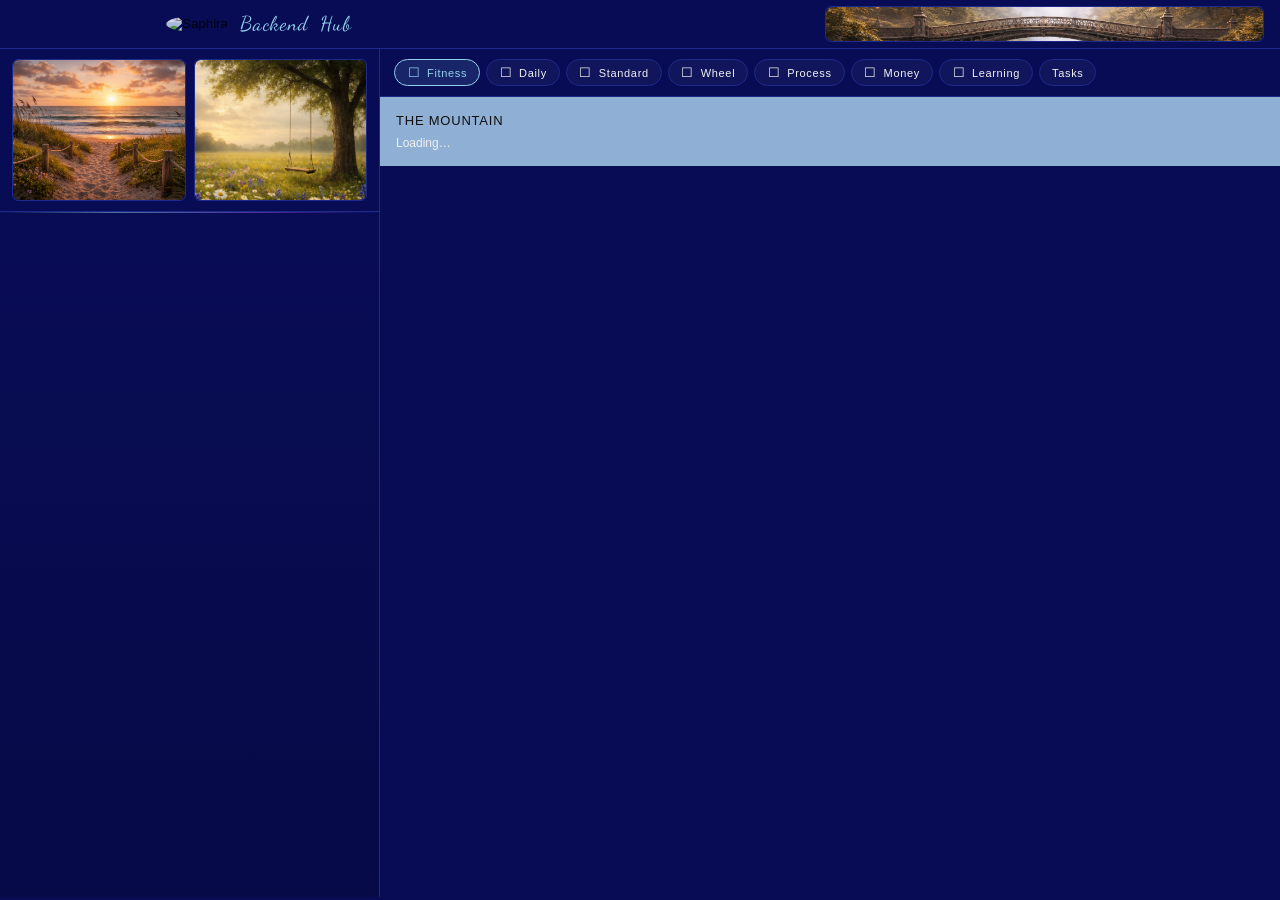
==== commit b6d6501a: "commit 123214" ====
--- a/index.html
+++ b/index.html
@@ -224,16 +224,17 @@
 
   <!-- ── ADMIN BAR ───────────────────────────────────────────────────── -->
   <header id="admin-bar">
-    <button id="bridge-btn" class="anchor-btn" data-phase="bridge">
-      <img src="images/bridge.png" alt="Bridge">
+    <button id="sap-bar-btn" onclick="openSaphiraChat()">
+      <img src="https://raw.githubusercontent.com/suzannaly/nexus/main/images/saphira.png" alt="Saphira">
+      <span class="hover-text">Saphira</span>
     </button>
+    
     <a href="https://docs.google.com/spreadsheets/d/1mJUw-CekG5I74HuPuq3N_YMQ9FyP-ONqS91sDlywecQ/edit" target="_blank">Backend</a>
     <a href="https://suzannaly.github.io/nexus/hub" target="_blank">Hub</a>
     <div class="spacer"></div>
     <span id="flag-indicator"></span>
-    <button id="sap-bar-btn" onclick="openSaphiraChat()">
-      <img src="https://raw.githubusercontent.com/suzannaly/nexus/main/images/saphira.png" alt="Saphira">
-      <span class="hover-text">Saphira</span>
+    <button id="bridge-btn" class="anchor-btn" data-phase="bridge">
+      <img src="images/bridge.png" alt="Bridge">
     </button>
   </header>
 
@@ -296,8 +297,8 @@
           <span class="pill-check">☐</span> Learning
         </div>
         <div class="check-pill" data-panel="tasks-panel" onclick="switchPanel(this)">
-          <span class="pill-check">☐</span> Tasks
-        </div>
+  Tasks
+</div>
       </nav>
 
       <!-- Active panel -->
@@ -331,6 +332,12 @@
         <!-- Money -->
         <section id="money-panel">
           <h2>Money</h2>
+          <button onclick="markDone('money-panel')" 
+          style="margin-bottom:16px;width:100%;padding:10px;border-radius:8px;
+         border:1px solid #2ECC71;background:#0e3d20;color:#6fcf97;
+         font-size:13px;cursor:pointer;letter-spacing:0.06em;">
+         ✓ Done with Money
+          </button>
           <div class="money-links">
             <a href="https://docs.google.com/spreadsheets/d/1XFHp-0PM0pm3Ns4mQerjx9RJiYaUFzGFtxHRe_9cByA/edit?gid=1417920226#gid=1417920226" target="_blank" class="money-icon-btn" title="Ledger">
               <img src="https://raw.githubusercontent.com/suzannaly/nexus/main/images/ledger.png" alt="Ledger">
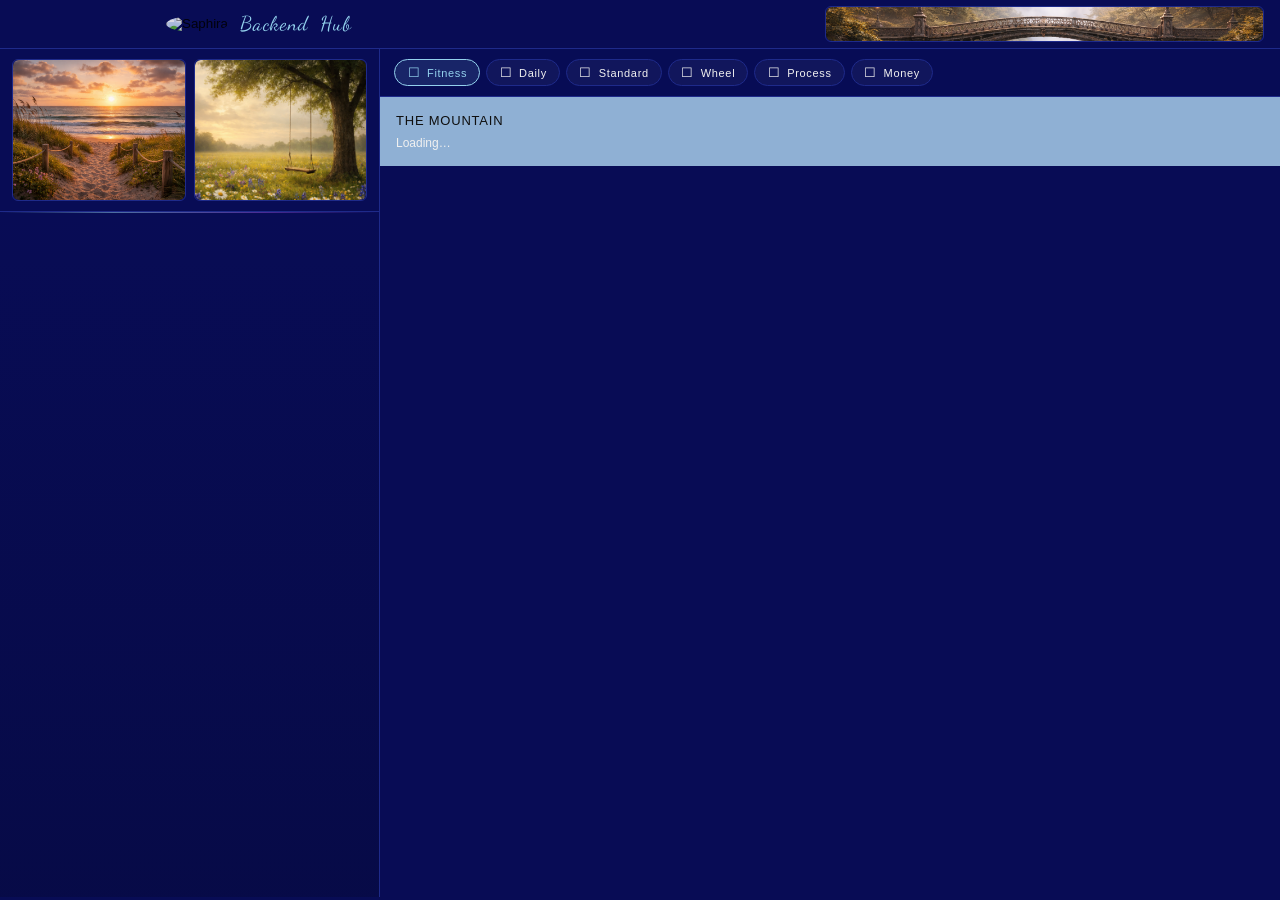
==== commit 33c99cdf: "commit hub overhaul" ====
--- a/index.html
+++ b/index.html
@@ -204,11 +204,7 @@
       border-radius: 4px;
     }
 
-    /* Learning panel — reuses existing learning-section styles */
-    #learning-panel {
-      padding: 0;
-    }
-
+    
     /* Remove old layout sections */
     #bottom-split,
     #health-section,
@@ -293,12 +289,7 @@
         <div class="check-pill" data-panel="money-panel" onclick="switchPanel(this)">
           <span class="pill-check">☐</span> Money
         </div>
-        <div class="check-pill" data-panel="learning-panel" onclick="switchPanel(this)">
-          <span class="pill-check">☐</span> Learning
-        </div>
-        <div class="check-pill" data-panel="tasks-panel" onclick="switchPanel(this)">
-  Tasks
-</div>
+        
       </nav>
 
       <!-- Active panel -->
@@ -360,23 +351,7 @@
           </iframe>
         </section>
 
-        <!-- Learning -->
-        <section id="learning-panel">
-          <div id="learning-section"></div>
-        </section>
-
-        <!-- Tasks -->
-        <section id="tasks-panel">
-          <div id="tasks-section">
-            <h2>Tasks</h2>
-            <div class="task-add-row">
-              <input class="task-new-input" id="new-task-input" placeholder="Add a task..." onkeydown="if(event.key==='Enter')addTask()">
-              <button class="task-new-btn" onclick="addTask()">+</button>
-            </div>
-            <div id="task-preview"></div>
-          </div>
-        </section>
-
+        
       </div>
       <!-- /active-panel -->
 
@@ -396,8 +371,6 @@
   <script>initFitness();</script>
   <script src="process.js"></script>
   <script>initProcess();</script>
-  <script src="learning.js"></script>
-  <script>initLearning();</script>
   <script src="chores.js"></script>
   <script>initChores();</script>
 
@@ -429,20 +402,7 @@
       }
     }
 
-    // ── Task add ───────────────────────────────────────────────────────
-    async function addTask() {
-      const input = document.getElementById('new-task-input');
-      const title = input.value.trim();
-      if (!title) return;
-      input.value = '';
-      const id = Date.now();
-      await postData('Tasks', { ID: id, Title: title, Done: 'FALSE' });
-      loadTasks();
-    }
-
-    // ── Chores init placeholder ────────────────────────────────────────
-    // Your existing chores JS can be loaded here once extracted
-    // For now sections render as empty until chores.js is wired in
+    
   </script>
 
 </body>
